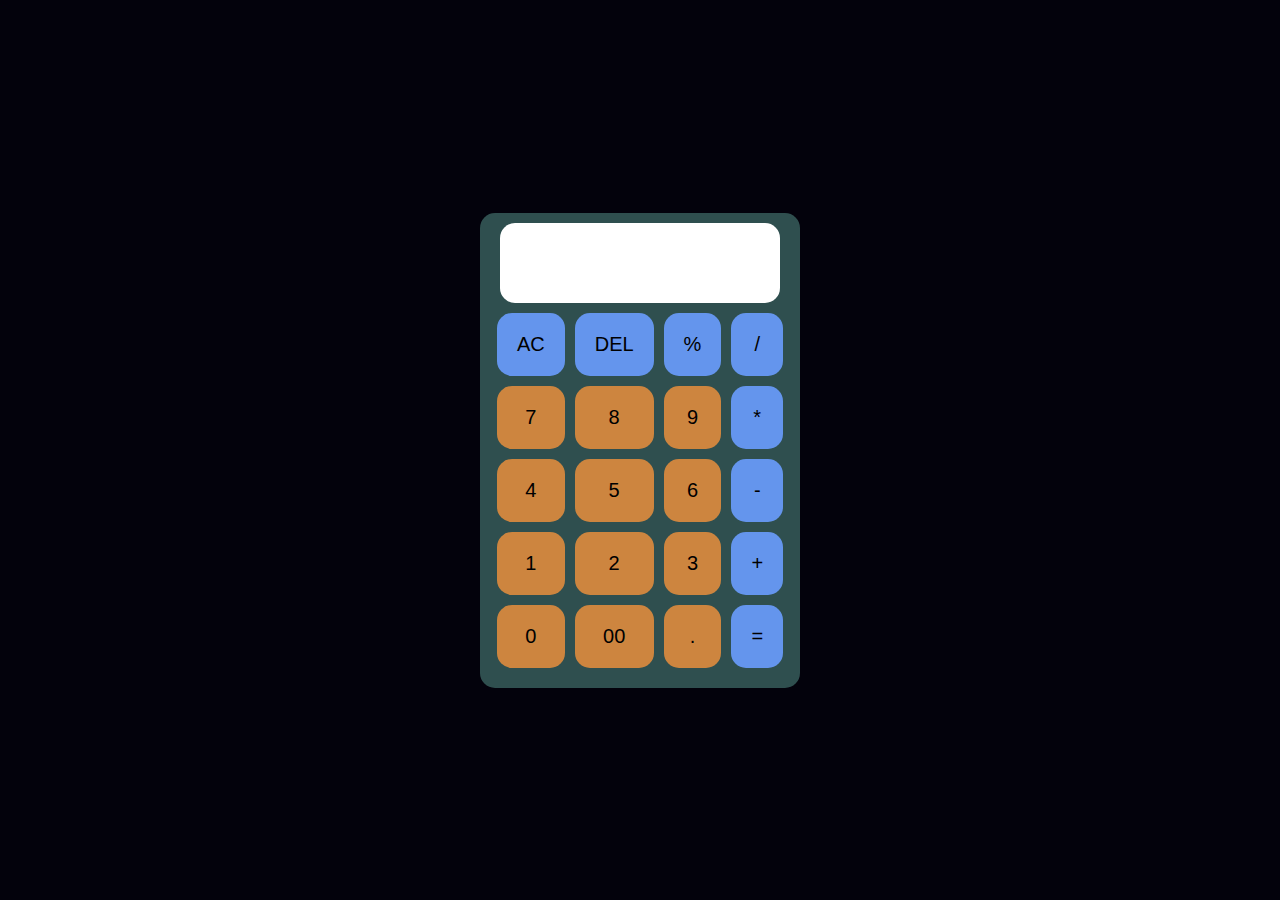
==== calculator/index.html @ 51f1015d "make calculator" ====
<!DOCTYPE html>
<html lang="en">

<head>
    <meta charset="UTF-8">
    <meta name="viewport" content="width=device-width, initial-scale=1.0">
    <title>Calculator</title>
    <link rel="stylesheet" href="./Css/style.css">
</head>

<body>
    <div class="container">
        <input type="text" class="display" id="display">
        <div id="buttons">
            <button class="operator">AC</button>
            <button class="operator">DEL</button>
            <button class="operator">%</button>
            <button class="operator">/</button>
            <button>7</button>
            <button>8</button>
            <button>9</button>
            <button class="operator">*</button>
            <button>4</button>
            <button>5</button>
            <button>6</button>
            <button class="operator">-</button>
            <button>1</button>
            <button>2</button>
            <button>3</button>
            <button class="operator">+</button>
            <button>0</button>
            <button>00</button>
            <button>.</button>
            <button class="operator">=</button>
        </div>
    </div>
    <script src="./Js/script.js"></script>
</body>

</html>
---- calculator/Css/style.css ----
* {
    margin: 0;
    padding: 0;
    box-sizing: border-box;
}

body {
    height: 100vh;
    background: rgb(3, 2, 12);
    display: flex;
    align-items: center;
    justify-content: center;
}

.container {
    position: relative;
    max-width: 320px;
    width: 100%;
    border-radius: 15px;
    padding: 10px 20px 20px;
    background: darkslategrey;
    
}

.display {
    width: 100%;
    height: 80px;
    padding: 15px;
    border-radius: 15px;
    margin-bottom: 10px;
    text-align: right;
    color: black ;
    font-size: 25px;
    border: none;
    outline: none;
    
}

#buttons {
    display: grid;
    align-items: center;
    grid-gap: 10px;
    grid-template-columns: repeat(4, 1fr);
    justify-content: center;
}

button {
    padding: 20px;
    border-radius: 15px;
    border: none;
    outline: none;
    font-size: 20px;
    cursor: pointer;
    background: peru;
}

.operator {
    background: cornflowerblue;
}
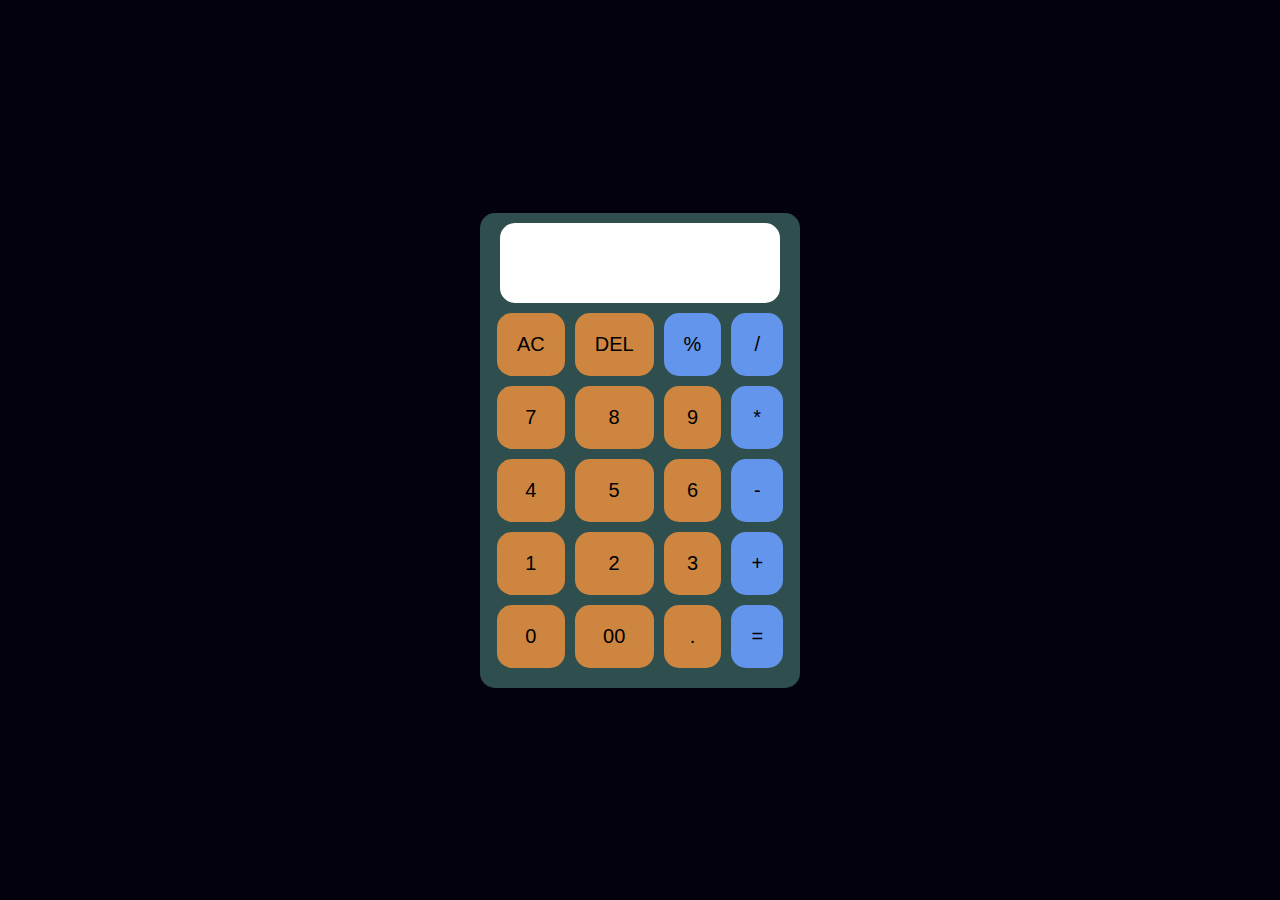
==== commit f7aeadd6: "make new projecrs" ====
--- a/calculator/index.html
+++ b/calculator/index.html
@@ -12,8 +12,8 @@
     <div class="container">
         <input type="text" class="display" id="display">
         <div id="buttons">
-            <button class="operator">AC</button>
-            <button class="operator">DEL</button>
+            <button class="AC">AC</button>
+            <button class="DEL">DEL</button>
             <button class="operator">%</button>
             <button class="operator">/</button>
             <button>7</button>
--- a/calculator/Css/style.css
+++ b/calculator/Css/style.css
@@ -19,7 +19,7 @@
     border-radius: 15px;
     padding: 10px 20px 20px;
     background: darkslategrey;
-    
+
 }
 
 .display {
@@ -29,11 +29,11 @@
     border-radius: 15px;
     margin-bottom: 10px;
     text-align: right;
-    color: black ;
+    color: black;
     font-size: 25px;
     border: none;
     outline: none;
-    
+
 }
 
 #buttons {
